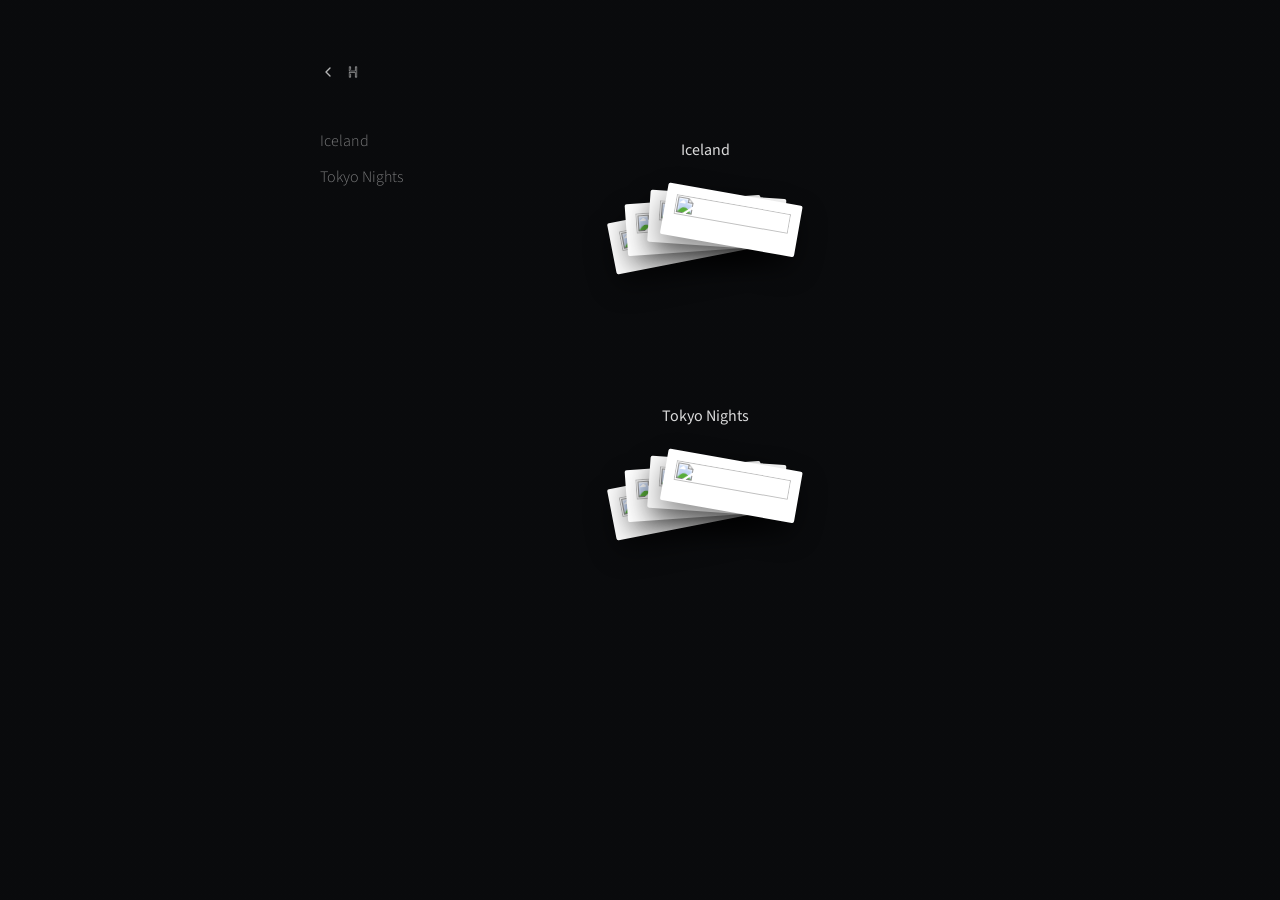
==== photos/index.html @ 7f574f33 "remove branding and scroll bar from homepage" ====
<!DOCTYPE HTML>
<html lang="en">
<head>
	<title>Photos · Hiuhu</title>
	<meta charset="utf-8" />
	<meta name="viewport" content="width=device-width, initial-scale=1" />
	<meta name="description" content="Some photos from here and there." />
	<link rel="stylesheet" href="/assets/css/main.css" />
	<link rel="stylesheet" href="/assets/css/photos.css?v=43" />
	<noscript><link rel="stylesheet" href="/assets/css/noscript.css" /></noscript>
	<link rel="icon" href="/images/hiuhu.com_favicon.png" type="image/x-icon">
</head>
<body class="is-preload">

	<div id="wrapper">

		<div class="photos-wrapper">
			<a class="photos-back" href="/" aria-label="Home">
				<svg class="photos-back-arrow" viewBox="0 0 24 24" fill="none" stroke="currentColor" stroke-width="2" stroke-linecap="round" stroke-linejoin="round"><path d="M15 18l-6-6 6-6"/></svg>
				<img src="/images/hiuhu.com_favicon.png" alt="" />
			</a>

			<div class="photos-row">
				<nav id="sidebar-nav">
					<!-- populated by photos.js -->
				</nav>

				<div id="albums-main" class="photos-main">
					<!-- populated by photos.js -->
				</div>
			</div>
		</div>

	</div>

	<!-- BG -->
	<div id="bg"></div>

	<!-- Scripts -->
	<script src="/assets/js/jquery.min.js"></script>
	<script src="/assets/js/browser.min.js"></script>
	<script src="/assets/js/breakpoints.min.js"></script>
	<script src="/assets/js/util.js"></script>
	<script src="/assets/js/main.js"></script>
	<script src="/assets/js/photos.js?v=23"></script>

</body>
</html>
---- assets/css/main.css ----
@import url(fontawesome-all.min.css);
@import url("https://fonts.googleapis.com/css?family=Source+Sans+Pro:300italic,600italic,300,600");

/*
	Dimension by Pixelarity
	pixelarity.com | hello@pixelarity.com
	License: pixelarity.com/license
*/

html, body, div, span, applet, object,
iframe, h1, h2, h3, h4, h5, h6, p, blockquote,
pre, a, abbr, acronym, address, big, cite,
code, del, dfn, em, img, ins, kbd, q, s, samp,
small, strike, strong, sub, sup, tt, var, b,
u, i, center, dl, dt, dd, ol, ul, li, fieldset,
form, label, legend, table, caption, tbody,
tfoot, thead, tr, th, td, article, aside,
canvas, details, embed, figure, figcaption,
footer, header, hgroup, menu, nav, output, ruby,
section, summary, time, mark, audio, video {
	margin: 0;
	padding: 0;
	border: 0;
	font-size: 100%;
	font: inherit;
	vertical-align: baseline;}

article, aside, details, figcaption, figure,
footer, header, hgroup, menu, nav, section {
	display: block;}

body {
	line-height: 1;
}

ol, ul {
	list-style: none;
}

blockquote, q {
	quotes: none;
}

	blockquote:before, blockquote:after, q:before, q:after {
		content: '';
		content: none;
	}

table {
	border-collapse: collapse;
	border-spacing: 0;
}

body {
	-webkit-text-size-adjust: none;
}

mark {
	background-color: transparent;
	color: inherit;
}

input::-moz-focus-inner {
	border: 0;
	padding: 0;
}

input, select, textarea {
	-moz-appearance: none;
	-webkit-appearance: none;
	-ms-appearance: none;
	appearance: none;
}

/* Basic */

	@-ms-viewport {
		width: device-width;
	}

	@media screen and (max-width: 480px) {

		html, body {
			min-width: 320px;
		}

	}

	html {
		box-sizing: border-box;
	}

	*, *:before, *:after {
		box-sizing: inherit;
	}

	body {
		background: #1b1f22;
	}

		body.is-preload *, body.is-preload *:before, body.is-preload *:after {
			-moz-animation: none !important;
			-webkit-animation: none !important;
			-ms-animation: none !important;
			animation: none !important;
			-moz-transition: none !important;
			-webkit-transition: none !important;
			-ms-transition: none !important;
			transition: none !important;
		}

/* Type */

	html {
		font-size: 16pt;
	}

		@media screen and (max-width: 1680px) {

			html {
				font-size: 12pt;
			}

		}

		@media screen and (max-width: 736px) {

			html {
				font-size: 11pt;
			}

		}

		@media screen and (max-width: 360px) {

			html {
				font-size: 10pt;
			}

		}

	body, input, select, textarea {
		color: #ffffff;
		font-family: "Source Sans Pro", sans-serif;
		font-weight: 300;
		font-size: 1rem;
		line-height: 1.65;
	}

	a {
		-moz-transition: color 0.2s ease-in-out, background-color 0.2s ease-in-out, border-bottom-color 0.2s ease-in-out;
		-webkit-transition: color 0.2s ease-in-out, background-color 0.2s ease-in-out, border-bottom-color 0.2s ease-in-out;
		-ms-transition: color 0.2s ease-in-out, background-color 0.2s ease-in-out, border-bottom-color 0.2s ease-in-out;
		transition: color 0.2s ease-in-out, background-color 0.2s ease-in-out, border-bottom-color 0.2s ease-in-out;
		border-bottom: dotted 1px rgba(255, 255, 255, 0.5);
		text-decoration: none;
		color: inherit;
	}

		a:hover {
			border-bottom-color: transparent;
		}

	strong, b {
		color: #ffffff;
		font-weight: 600;
	}

	em, i {
		font-style: italic;
	}

	p {
		margin: 0 0 2rem 0;
	}

	h1, h2, h3, h4, h5, h6 {
		color: #ffffff;
		font-weight: 600;
		line-height: 1.5;
		margin: 0 0 1rem 0;
		text-transform: uppercase;
		letter-spacing: 0.2rem;
	}

		h1 a, h2 a, h3 a, h4 a, h5 a, h6 a {
			color: inherit;
			text-decoration: none;
		}

		h1.major, h2.major, h3.major, h4.major, h5.major, h6.major {
			border-bottom: solid 1px #ffffff;
			width: -moz-max-content;
			width: -webkit-max-content;
			width: -ms-max-content;
			width: max-content;
			padding-bottom: 0.5rem;
			margin: 0 0 2rem 0;
		}

	h1 {
		font-size: 2.25rem;
		line-height: 1.3;
		letter-spacing: 0.5rem;
	}

	h2 {
		font-size: 1.5rem;
		line-height: 1.4;
		letter-spacing: 0.5rem;
	}

	h3 {
		font-size: 1rem;
	}

	h4 {
		font-size: 0.8rem;
	}

	h5 {
		font-size: 0.7rem;
	}

	h6 {
		font-size: 0.6rem;
	}

	@media screen and (max-width: 736px) {

		h1 {
			font-size: 1.75rem;
			line-height: 1.4;
		}

		h2 {
			font-size: 1.25em;
			line-height: 1.5;
		}

	}

	sub {
		font-size: 0.8rem;
		position: relative;
		top: 0.5rem;
	}

	sup {
		font-size: 0.8rem;
		position: relative;
		top: -0.5rem;
	}

	blockquote {
		border-left: solid 4px #ffffff;
		font-style: italic;
		margin: 0 0 2rem 0;
		padding: 0.5rem 0 0.5rem 2rem;
	}

	code {
		background: rgba(255, 255, 255, 0.075);
		border-radius: 4px;
		font-family: "Courier New", monospace;
		font-size: 0.9rem;
		margin: 0 0.25rem;
		padding: 0.25rem 0.65rem;
	}

	pre {
		-webkit-overflow-scrolling: touch;
		font-family: "Courier New", monospace;
		font-size: 0.9rem;
		margin: 0 0 2rem 0;
	}

		pre code {
			display: block;
			line-height: 1.75;
			padding: 1rem 1.5rem;
			overflow-x: auto;
		}

	hr {
		border: 0;
		border-bottom: solid 1px #ffffff;
		margin: 2.75rem 0;
	}

	.align-left {
		text-align: left;
	}

	.align-center {
		text-align: center;
	}

	.align-right {
		text-align: right;
	}

/* Form */

	form {
		margin: 0 0 2rem 0;
	}

		form > :last-child {
			margin-bottom: 0;
		}

		form > .fields {
			display: -moz-flex;
			display: -webkit-flex;
			display: -ms-flex;
			display: flex;
			-moz-flex-wrap: wrap;
			-webkit-flex-wrap: wrap;
			-ms-flex-wrap: wrap;
			flex-wrap: wrap;
			width: calc(100% + 3rem);
			margin: -1.5rem 0 2rem -1.5rem;
		}

			form > .fields > .field {
				-moz-flex-grow: 0;
				-webkit-flex-grow: 0;
				-ms-flex-grow: 0;
				flex-grow: 0;
				-moz-flex-shrink: 0;
				-webkit-flex-shrink: 0;
				-ms-flex-shrink: 0;
				flex-shrink: 0;
				padding: 1.5rem 0 0 1.5rem;
				width: calc(100% - 1.5rem);
			}

				form > .fields > .field.half {
					width: calc(50% - 0.75rem);
				}

				form > .fields > .field.third {
					width: calc(100%/3 - 0.5rem);
				}

				form > .fields > .field.quarter {
					width: calc(25% - 0.375rem);
				}

		@media screen and (max-width: 480px) {

			form > .fields {
				width: calc(100% + 3rem);
				margin: -1.5rem 0 2rem -1.5rem;
			}

				form > .fields > .field {
					padding: 1.5rem 0 0 1.5rem;
					width: calc(100% - 1.5rem);
				}

					form > .fields > .field.half {
						width: calc(100% - 1.5rem);
					}

					form > .fields > .field.third {
						width: calc(100% - 1.5rem);
					}

					form > .fields > .field.quarter {
						width: calc(100% - 1.5rem);
					}

		}

	label {
		color: #ffffff;
		display: block;
		font-size: 0.8rem;
		font-weight: 300;
		letter-spacing: 0.2rem;
		line-height: 1.5;
		margin: 0 0 1rem 0;
		text-transform: uppercase;
	}

	input[type="text"],
	input[type="password"],
	input[type="email"],
	input[type="tel"],
	select,
	textarea {
		-moz-appearance: none;
		-webkit-appearance: none;
		-ms-appearance: none;
		appearance: none;
		-moz-transition: border-color 0.2s ease-in-out, box-shadow 0.2s ease-in-out, background-color 0.2s ease-in-out;
		-webkit-transition: border-color 0.2s ease-in-out, box-shadow 0.2s ease-in-out, background-color 0.2s ease-in-out;
		-ms-transition: border-color 0.2s ease-in-out, box-shadow 0.2s ease-in-out, background-color 0.2s ease-in-out;
		transition: border-color 0.2s ease-in-out, box-shadow 0.2s ease-in-out, background-color 0.2s ease-in-out;
		background-color: transparent;
		border-radius: 4px;
		border: solid 1px #ffffff;
		color: inherit;
		display: block;
		outline: 0;
		padding: 0 1rem;
		text-decoration: none;
		width: 100%;
	}

		input[type="text"]:invalid,
		input[type="password"]:invalid,
		input[type="email"]:invalid,
		input[type="tel"]:invalid,
		select:invalid,
		textarea:invalid {
			box-shadow: none;
		}

		input[type="text"]:focus,
		input[type="password"]:focus,
		input[type="email"]:focus,
		input[type="tel"]:focus,
		select:focus,
		textarea:focus {
			background: rgba(255, 255, 255, 0.075);
			border-color: #ffffff;
			box-shadow: 0 0 0 1px #ffffff;
		}

	select {
		background-image: url("data:image/svg+xml;charset=utf8,%3Csvg xmlns='http://www.w3.org/2000/svg' width='40' height='40' preserveAspectRatio='none' viewBox='0 0 40 40'%3E%3Cpath d='M9.4,12.3l10.4,10.4l10.4-10.4c0.2-0.2,0.5-0.4,0.9-0.4c0.3,0,0.6,0.1,0.9,0.4l3.3,3.3c0.2,0.2,0.4,0.5,0.4,0.9 c0,0.4-0.1,0.6-0.4,0.9L20.7,31.9c-0.2,0.2-0.5,0.4-0.9,0.4c-0.3,0-0.6-0.1-0.9-0.4L4.3,17.3c-0.2-0.2-0.4-0.5-0.4-0.9 c0-0.4,0.1-0.6,0.4-0.9l3.3-3.3c0.2-0.2,0.5-0.4,0.9-0.4S9.1,12.1,9.4,12.3z' fill='%23ffffff' /%3E%3C/svg%3E");
		background-size: 1.25rem;
		background-repeat: no-repeat;
		background-position: calc(100% - 1rem) center;
		height: 2.75rem;
		padding-right: 2.75rem;
		text-overflow: ellipsis;
	}

		select option {
			color: #ffffff;
			background: #1b1f22;
		}

		select:focus::-ms-value {
			background-color: transparent;
		}

		select::-ms-expand {
			display: none;
		}

	input[type="text"],
	input[type="password"],
	input[type="email"],
	select {
		height: 2.75rem;
	}

	textarea {
		padding: 0.75rem 1rem;
	}

	input[type="checkbox"],
	input[type="radio"] {
		-moz-appearance: none;
		-webkit-appearance: none;
		-ms-appearance: none;
		appearance: none;
		display: block;
		float: left;
		margin-right: -2rem;
		opacity: 0;
		width: 1rem;
		z-index: -1;
	}

		input[type="checkbox"] + label,
		input[type="radio"] + label {
			text-decoration: none;
			-moz-user-select: none;
			-webkit-user-select: none;
			-ms-user-select: none;
			user-select: none;
			color: #ffffff;
			cursor: pointer;
			display: inline-block;
			font-size: 0.8rem;
			font-weight: 300;
			margin: 0 0 0.5rem 0;
			padding-left: 2.65rem;
			padding-right: 0.75rem;
			position: relative;
		}

			input[type="checkbox"] + label:before,
			input[type="radio"] + label:before {
				-moz-osx-font-smoothing: grayscale;
				-webkit-font-smoothing: antialiased;
				display: inline-block;
				font-style: normal;
				font-variant: normal;
				text-rendering: auto;
				line-height: 1;
				text-transform: none !important;
				font-family: 'Font Awesome 5 Free';
				font-weight: 900;
			}

			input[type="checkbox"] + label:before,
			input[type="radio"] + label:before {
				-moz-transition: border-color 0.2s ease-in-out, box-shadow 0.2s ease-in-out, background-color 0.2s ease-in-out;
				-webkit-transition: border-color 0.2s ease-in-out, box-shadow 0.2s ease-in-out, background-color 0.2s ease-in-out;
				-ms-transition: border-color 0.2s ease-in-out, box-shadow 0.2s ease-in-out, background-color 0.2s ease-in-out;
				transition: border-color 0.2s ease-in-out, box-shadow 0.2s ease-in-out, background-color 0.2s ease-in-out;
				border-radius: 4px;
				border: solid 1px #ffffff;
				content: '';
				display: inline-block;
				height: 1.65rem;
				left: 0;
				line-height: 1.65rem;
				position: absolute;
				text-align: center;
				top: -0.15rem;
				width: 1.65rem;
			}

		input[type="checkbox"]:checked + label:before,
		input[type="radio"]:checked + label:before {
			background: #ffffff !important;
			border-color: #ffffff !important;
			color: #1b1f22;
			content: '\f00c';
		}

		input[type="checkbox"]:focus + label:before,
		input[type="radio"]:focus + label:before {
			background: rgba(255, 255, 255, 0.075);
			border-color: #ffffff;
			box-shadow: 0 0 0 1px #ffffff;
		}

	input[type="checkbox"] + label:before {
		border-radius: 4px;
	}

	input[type="radio"] + label:before {
		border-radius: 100%;
	}

	::-webkit-input-placeholder {
		color: rgba(255, 255, 255, 0.5) !important;
		opacity: 1.0;
	}

	:-moz-placeholder {
		color: rgba(255, 255, 255, 0.5) !important;
		opacity: 1.0;
	}

	::-moz-placeholder {
		color: rgba(255, 255, 255, 0.5) !important;
		opacity: 1.0;
	}

	:-ms-input-placeholder {
		color: rgba(255, 255, 255, 0.5) !important;
		opacity: 1.0;
	}

	.formerize-placeholder {
		color: rgba(255, 255, 255, 0.5) !important;
		opacity: 1.0;
	}

/* Box */

	.box {
		border-radius: 4px;
		border: solid 1px #ffffff;
		margin-bottom: 2rem;
		padding: 1.5em;
	}

		.box > :last-child,
		.box > :last-child > :last-child,
		.box > :last-child > :last-child > :last-child {
			margin-bottom: 0;
		}

		.box.alt {
			border: 0;
			border-radius: 0;
			padding: 0;
		}

/* Icon */

	.icon {
		text-decoration: none;
		border-bottom: none;
		position: relative;
	}

		.icon:before {
			-moz-osx-font-smoothing: grayscale;
			-webkit-font-smoothing: antialiased;
			display: inline-block;
			font-style: normal;
			font-variant: normal;
			text-rendering: auto;
			line-height: 1;
			text-transform: none !important;
			font-family: 'Font Awesome 5 Free';
			font-weight: 400;
		}

		.icon > .label {
			display: none;
		}

		.icon:before {
			line-height: inherit;
		}

		.icon.solid:before {
			font-weight: 900;
		}

		.icon.brands:before {
			font-family: 'Font Awesome 5 Brands';
		}

/* Image */

	.image {
		border-radius: 4px;
		border: 0;
		display: inline-block;
		position: relative;
	}

		.image:before {
			pointer-events: none;
			background-image: url("../../images/overlay.png");
			background-color: rgba(19, 21, 25, 0.5);
			border-radius: 4px;
			content: '';
			display: block;
			height: 100%;
			left: 0;
			opacity: 0.5;
			position: absolute;
			top: 0;
			width: 100%;
		}

		.image img {
			border-radius: 4px;
			display: block;
		}

		.image.left, .image.right {
			max-width: 40%;
		}

			.image.left img, .image.right img {
				width: 100%;
			}

		.image.left {
			float: left;
			padding: 0 1.5em 1em 0;
			top: 0.25em;
		}

		.image.right {
			float: right;
			padding: 0 0 1em 1.5em;
			top: 0.25em;
		}

		.image.fit {
			display: block;
			margin: 0 0 2rem 0;
			width: 100%;
		}

			.image.fit img {
				width: 100%;
			}

		.image.main {
			display: block;
			margin: 2.5rem 0;
			width: 100%;
		}

			.image.main img {
				width: 100%;
			}

		@media screen and (max-width: 736px) {

			.image.main {
				margin: 2rem 0;
			}

		}

		@media screen and (max-width: 480px) {

			.image.main {
				margin: 1.5rem 0;
			}

		}

/* List */

	ol {
		list-style: decimal;
		margin: 0 0 2rem 0;
		padding-left: 1.25em;
	}

		ol li {
			padding-left: 0.25em;
		}

	ul {
		list-style: disc;
		margin: 0 0 2rem 0;
		padding-left: 1em;
	}

		ul li {
			padding-left: 0.5em;
		}

		ul.alt {
			list-style: none;
			padding-left: 0;
		}

			ul.alt li {
				border-top: solid 1px #ffffff;
				padding: 0.5em 0;
			}

				ul.alt li:first-child {
					border-top: 0;
					padding-top: 0;
				}

	dl {
		margin: 0 0 2rem 0;
	}

		dl dt {
			display: block;
			font-weight: 600;
			margin: 0 0 1rem 0;
		}

		dl dd {
			margin-left: 2rem;
		}

/* Actions */

	ul.actions {
		display: -moz-flex;
		display: -webkit-flex;
		display: -ms-flex;
		display: flex;
		cursor: default;
		list-style: none;
		margin-left: -1rem;
		padding-left: 0;
	}

		ul.actions li {
			padding: 0 0 0 1rem;
			vertical-align: middle;
		}

		ul.actions.special {
			-moz-justify-content: center;
			-webkit-justify-content: center;
			-ms-justify-content: center;
			justify-content: center;
			width: 100%;
			margin-left: 0;
		}

			ul.actions.special li:first-child {
				padding-left: 0;
			}

		ul.actions.stacked {
			-moz-flex-direction: column;
			-webkit-flex-direction: column;
			-ms-flex-direction: column;
			flex-direction: column;
			margin-left: 0;
		}

			ul.actions.stacked li {
				padding: 1.3rem 0 0 0;
			}

				ul.actions.stacked li:first-child {
					padding-top: 0;
				}

		ul.actions.fit {
			width: calc(100% + 1rem);
		}

			ul.actions.fit li {
				-moz-flex-grow: 1;
				-webkit-flex-grow: 1;
				-ms-flex-grow: 1;
				flex-grow: 1;
				-moz-flex-shrink: 1;
				-webkit-flex-shrink: 1;
				-ms-flex-shrink: 1;
				flex-shrink: 1;
				width: 100%;
			}

				ul.actions.fit li > * {
					width: 100%;
				}

			ul.actions.fit.stacked {
				width: 100%;
			}

		@media screen and (max-width: 480px) {

			ul.actions:not(.fixed) {
				-moz-flex-direction: column;
				-webkit-flex-direction: column;
				-ms-flex-direction: column;
				flex-direction: column;
				margin-left: 0;
				width: 100% !important;
			}

				ul.actions:not(.fixed) li {
					-moz-flex-grow: 1;
					-webkit-flex-grow: 1;
					-ms-flex-grow: 1;
					flex-grow: 1;
					-moz-flex-shrink: 1;
					-webkit-flex-shrink: 1;
					-ms-flex-shrink: 1;
					flex-shrink: 1;
					padding: 1rem 0 0 0;
					text-align: center;
					width: 100%;
				}

					ul.actions:not(.fixed) li > * {
						width: 100%;
					}

					ul.actions:not(.fixed) li:first-child {
						padding-top: 0;
					}

					ul.actions:not(.fixed) li input[type="submit"],
					ul.actions:not(.fixed) li input[type="reset"],
					ul.actions:not(.fixed) li input[type="button"],
					ul.actions:not(.fixed) li button,
					ul.actions:not(.fixed) li .button {
						width: 100%;
					}

						ul.actions:not(.fixed) li input[type="submit"].icon:before,
						ul.actions:not(.fixed) li input[type="reset"].icon:before,
						ul.actions:not(.fixed) li input[type="button"].icon:before,
						ul.actions:not(.fixed) li button.icon:before,
						ul.actions:not(.fixed) li .button.icon:before {
							margin-left: -0.5em;
						}

		}

/* Icons */

	ul.icons {
		cursor: default;
		list-style: none;
		padding-left: 0;
	}

		ul.icons li {
			display: inline-block;
			padding: 0 0.75em 0 0;
		}

			ul.icons li:last-child {
				padding-right: 0;
			}

			ul.icons li a {
				border-radius: 100%;
				box-shadow: inset 0 0 0 1px #ffffff;
				display: inline-block;
				height: 2.25rem;
				line-height: 2.25rem;
				text-align: center;
				width: 2.25rem;
			}

				ul.icons li a:hover {
					background-color: rgba(255, 255, 255, 0.075);
				}

				ul.icons li a:active {
					background-color: rgba(255, 255, 255, 0.175);
				}

/* Table */

	.table-wrapper {
		-webkit-overflow-scrolling: touch;
		overflow-x: auto;
	}

	table {
		margin: 0 0 2rem 0;
		width: 100%;
	}

		table tbody tr {
			border: solid 1px #ffffff;
			border-left: 0;
			border-right: 0;
		}

			table tbody tr:nth-child(2n + 1) {
				background-color: rgba(255, 255, 255, 0.075);
			}

		table td {
			padding: 0.75em 0.75em;
		}

		table th {
			color: #ffffff;
			font-size: 0.9em;
			font-weight: 600;
			padding: 0 0.75em 0.75em 0.75em;
			text-align: left;
		}

		table thead {
			border-bottom: solid 2px #ffffff;
		}

		table tfoot {
			border-top: solid 2px #ffffff;
		}

		table.alt {
			border-collapse: separate;
		}

			table.alt tbody tr td {
				border: solid 1px #ffffff;
				border-left-width: 0;
				border-top-width: 0;
			}

				table.alt tbody tr td:first-child {
					border-left-width: 1px;
				}

			table.alt tbody tr:first-child td {
				border-top-width: 1px;
			}

			table.alt thead {
				border-bottom: 0;
			}

			table.alt tfoot {
				border-top: 0;
			}

/* Button */

	input[type="submit"],
	input[type="reset"],
	input[type="button"],
	button,
	.button {
		-moz-appearance: none;
		-webkit-appearance: none;
		-ms-appearance: none;
		appearance: none;
		-moz-transition: background-color 0.2s ease-in-out, color 0.2s ease-in-out;
		-webkit-transition: background-color 0.2s ease-in-out, color 0.2s ease-in-out;
		-ms-transition: background-color 0.2s ease-in-out, color 0.2s ease-in-out;
		transition: background-color 0.2s ease-in-out, color 0.2s ease-in-out;
		background-color: transparent;
		border-radius: 4px;
		border: 0;
		box-shadow: inset 0 0 0 1px #ffffff;
		color: #ffffff !important;
		cursor: pointer;
		display: inline-block;
		font-size: 0.8rem;
		font-weight: 300;
		height: 2.75rem;
		letter-spacing: 0.2rem;
		line-height: 2.75rem;
		outline: 0;
		padding: 0 1.25rem 0 1.35rem;
		text-align: center;
		text-decoration: none;
		text-transform: uppercase;
		white-space: nowrap;
	}

		input[type="submit"]:hover,
		input[type="reset"]:hover,
		input[type="button"]:hover,
		button:hover,
		.button:hover {
			background-color: rgba(255, 255, 255, 0.075);
		}

		input[type="submit"]:active,
		input[type="reset"]:active,
		input[type="button"]:active,
		button:active,
		.button:active {
			background-color: rgba(255, 255, 255, 0.175);
		}

		input[type="submit"].icon:before,
		input[type="reset"].icon:before,
		input[type="button"].icon:before,
		button.icon:before,
		.button.icon:before {
			margin-right: 0.5em;
		}

		input[type="submit"].fit,
		input[type="reset"].fit,
		input[type="button"].fit,
		button.fit,
		.button.fit {
			width: 100%;
		}

		input[type="submit"].small,
		input[type="reset"].small,
		input[type="button"].small,
		button.small,
		.button.small {
			font-size: 0.6rem;
			height: 2.0625rem;
			line-height: 2.0625rem;
		}

		input[type="submit"].primary,
		input[type="reset"].primary,
		input[type="button"].primary,
		button.primary,
		.button.primary {
			background-color: #ffffff;
			color: #1b1f22 !important;
			font-weight: 600;
		}

		input[type="submit"].disabled, input[type="submit"]:disabled,
		input[type="reset"].disabled,
		input[type="reset"]:disabled,
		input[type="button"].disabled,
		input[type="button"]:disabled,
		button.disabled,
		button:disabled,
		.button.disabled,
		.button:disabled {
			pointer-events: none;
			cursor: default;
			opacity: 0.25;
		}

	input[type="submit"],
	input[type="reset"],
	input[type="button"],
	button {
		line-height: calc(2.75rem - 2px);
	}

/* BG */

	#bg {
		-moz-transform: scale(1.0);
		-webkit-transform: scale(1.0);
		-ms-transform: scale(1.0);
		transform: scale(1.0);
		-webkit-backface-visibility: hidden;
		position: fixed;
		top: 0;
		left: 0;
		width: 100%;
		height: 100vh;
		z-index: 1;
	}

		#bg:before, #bg:after {
			content: '';
			display: block;
			position: absolute;
			top: 0;
			left: 0;
			width: 100%;
			height: 100%;
		}

		#bg:before {
			-moz-transition: background-color 2.5s ease-in-out;
			-webkit-transition: background-color 2.5s ease-in-out;
			-ms-transition: background-color 2.5s ease-in-out;
			transition: background-color 2.5s ease-in-out;
			-moz-transition-delay: 0.75s;
			-webkit-transition-delay: 0.75s;
			-ms-transition-delay: 0.75s;
			transition-delay: 0.75s;
			background-image: linear-gradient(to top, rgba(19, 21, 25, 0.5), rgba(19, 21, 25, 0.5)), url("../../images/overlay.png");
			background-size: auto,
 256px 256px;
			background-position: center,
 center;
			background-repeat: no-repeat,
 repeat;
			z-index: 2;
		}

		#bg:after {
			-moz-transform: scale(1.125);
			-webkit-transform: scale(1.125);
			-ms-transform: scale(1.125);
			transform: scale(1.125);
			-moz-transition: -moz-transform 0.325s ease-in-out, -moz-filter 0.325s ease-in-out;
			-webkit-transition: -webkit-transform 0.325s ease-in-out, -webkit-filter 0.325s ease-in-out;
			-ms-transition: -ms-transform 0.325s ease-in-out, -ms-filter 0.325s ease-in-out;
			transition: transform 0.325s ease-in-out, filter 0.325s ease-in-out;
			background-image: url("../../images/bg.jpg");
			background-position: center;
			background-size: cover;
			background-repeat: no-repeat;
			z-index: 1;
		}

		body.is-article-visible #bg:after {
			-moz-transform: scale(1.0825);
			-webkit-transform: scale(1.0825);
			-ms-transform: scale(1.0825);
			transform: scale(1.0825);
			-moz-filter: blur(0.2rem);
			-webkit-filter: blur(0.2rem);
			-ms-filter: blur(0.2rem);
			filter: blur(0.2rem);
		}

		body.is-preload #bg:before {
			background-color: #000000;
		}

/* Wrapper */

	#wrapper {
		display: -moz-flex;
		display: -webkit-flex;
		display: -ms-flex;
		display: flex;
		-moz-flex-direction: column;
		-webkit-flex-direction: column;
		-ms-flex-direction: column;
		flex-direction: column;
		-moz-align-items: center;
		-webkit-align-items: center;
		-ms-align-items: center;
		align-items: center;
		-moz-justify-content: space-between;
		-webkit-justify-content: space-between;
		-ms-justify-content: space-between;
		justify-content: space-between;
		position: relative;
		min-height: 100vh;
		width: 100%;
		padding: 4rem 2rem;
		z-index: 3;
	}

		#wrapper:before {
			content: '';
			display: block;
		}

		@media screen and (max-width: 1680px) {

			#wrapper {
				padding: 3rem 2rem;
			}

		}

		@media screen and (max-width: 736px) {

			#wrapper {
				padding: 2rem 1rem;
			}

		}

		@media screen and (max-width: 480px) {

			#wrapper {
				padding: 1rem;
			}

		}

/* Header */

	#header {
		display: -moz-flex;
		display: -webkit-flex;
		display: -ms-flex;
		display: flex;
		-moz-flex-direction: column;
		-webkit-flex-direction: column;
		-ms-flex-direction: column;
		flex-direction: column;
		-moz-align-items: center;
		-webkit-align-items: center;
		-ms-align-items: center;
		align-items: center;
		-moz-transition: -moz-transform 0.325s ease-in-out, -moz-filter 0.325s ease-in-out, opacity 0.325s ease-in-out;
		-webkit-transition: -webkit-transform 0.325s ease-in-out, -webkit-filter 0.325s ease-in-out, opacity 0.325s ease-in-out;
		-ms-transition: -ms-transform 0.325s ease-in-out, -ms-filter 0.325s ease-in-out, opacity 0.325s ease-in-out;
		transition: transform 0.325s ease-in-out, filter 0.325s ease-in-out, opacity 0.325s ease-in-out;
		background-image: -moz-radial-gradient(rgba(0, 0, 0, 0.25) 25%, rgba(0, 0, 0, 0) 55%);
		background-image: -webkit-radial-gradient(rgba(0, 0, 0, 0.25) 25%, rgba(0, 0, 0, 0) 55%);
		background-image: -ms-radial-gradient(rgba(0, 0, 0, 0.25) 25%, rgba(0, 0, 0, 0) 55%);
		background-image: radial-gradient(rgba(0, 0, 0, 0.25) 25%, rgba(0, 0, 0, 0) 55%);
		max-width: 100%;
		text-align: center;
	}

		#header > * {
			-moz-transition: opacity 0.325s ease-in-out;
			-webkit-transition: opacity 0.325s ease-in-out;
			-ms-transition: opacity 0.325s ease-in-out;
			transition: opacity 0.325s ease-in-out;
			position: relative;
			margin-top: 3.5rem;
		}

			#header > *:before {
				content: '';
				display: block;
				position: absolute;
				top: calc(-3.5rem - 1px);
				left: calc(50% - 1px);
				width: 1px;
				height: calc(3.5rem + 1px);
				background: #ffffff;
			}

		#header > :first-child {
			margin-top: 0;
		}

			#header > :first-child:before {
				display: none;
			}

		#header .logo {
			width: 5.5rem;
			height: 5.5rem;
			line-height: 5.5rem;
			border: solid 1px #ffffff;
			border-radius: 100%;
		}

			#header .logo .icon:before {
				font-size: 2rem;
			}

		#header .content {
			border-style: solid;
			border-color: #ffffff;
			border-top-width: 1px;
			border-bottom-width: 1px;
			max-width: 100%;
			width: 20rem;
		}

			#header .content .inner {
				-moz-transition: max-height 0.75s ease, padding 0.75s ease, opacity 0.325s ease-in-out;
				-webkit-transition: max-height 0.75s ease, padding 0.75s ease, opacity 0.325s ease-in-out;
				-ms-transition: max-height 0.75s ease, padding 0.75s ease, opacity 0.325s ease-in-out;
				transition: max-height 0.75s ease, padding 0.75s ease, opacity 0.325s ease-in-out;
				-moz-transition-delay: 0.25s;
				-webkit-transition-delay: 0.25s;
				-ms-transition-delay: 0.25s;
				transition-delay: 0.25s;
				padding: 3rem 2rem;
				max-height: 40rem;
				overflow: hidden;
			}

				#header .content .inner > :last-child {
					margin-bottom: 0;
				}

			#header .content p {
				text-transform: uppercase;
				letter-spacing: 0.2rem;
				font-size: 0.8rem;
				line-height: 2;
			}

		#header nav ul {
			display: -moz-flex;
			display: -webkit-flex;
			display: -ms-flex;
			display: flex;
			margin-bottom: 0;
			list-style: none;
			padding-left: 0;
			border: solid 1px #ffffff;
			border-radius: 4px;
		}

			#header nav ul li {
				padding-left: 0;
				border-left: solid 1px #ffffff;
			}

				#header nav ul li:first-child {
					border-left: 0;
				}

				#header nav ul li a {
					display: block;
					min-width: 7.5rem;
					height: 2.75rem;
					line-height: 2.75rem;
					padding: 0 1.25rem 0 1.45rem;
					text-transform: uppercase;
					letter-spacing: 0.2rem;
					font-size: 0.8rem;
					border-bottom: 0;
				}

					#header nav ul li a:hover {
						background-color: rgba(255, 255, 255, 0.075);
					}

					#header nav ul li a:active {
						background-color: rgba(255, 255, 255, 0.175);
					}

		#header nav.use-middle:after {
			content: '';
			display: block;
			position: absolute;
			top: 0;
			left: calc(50% - 1px);
			width: 1px;
			height: 100%;
			background: #ffffff;
		}

		#header nav.use-middle ul li.is-middle {
			border-left: 0;
		}

		body.is-article-visible #header {
			-moz-transform: scale(0.95);
			-webkit-transform: scale(0.95);
			-ms-transform: scale(0.95);
			transform: scale(0.95);
			-moz-filter: blur(0.1rem);
			-webkit-filter: blur(0.1rem);
			-ms-filter: blur(0.1rem);
			filter: blur(0.1rem);
			opacity: 0;
		}

		body.is-preload #header {
			-moz-filter: blur(0.125rem);
			-webkit-filter: blur(0.125rem);
			-ms-filter: blur(0.125rem);
			filter: blur(0.125rem);
		}

			body.is-preload #header > * {
				opacity: 0;
			}

			body.is-preload #header .content .inner {
				max-height: 0;
				padding-top: 0;
				padding-bottom: 0;
				opacity: 0;
			}

		@media screen and (max-width: 980px) {

			#header .content p br {
				display: none;
			}

		}

		@media screen and (max-width: 736px) {

			#header > * {
				margin-top: 2rem;
			}

				#header > *:before {
					top: calc(-2rem - 1px);
					height: calc(2rem + 1px);
				}

			#header .logo {
				width: 4.75rem;
				height: 4.75rem;
				line-height: 4.75rem;
			}

				#header .logo .icon:before {
					font-size: 1.75rem;
				}

			#header .content .inner {
				padding: 2.5rem 1rem;
			}

			#header .content p {
				line-height: 1.875;
			}

		}

		@media screen and (max-width: 480px) {

			#header {
				padding: 1.5rem 0;
			}

				#header .content .inner {
					padding: 2.5rem 0;
				}

				#header nav ul {
					-moz-flex-direction: column;
					-webkit-flex-direction: column;
					-ms-flex-direction: column;
					flex-direction: column;
					min-width: 10rem;
					max-width: 100%;
				}

					#header nav ul li {
						border-left: 0;
						border-top: solid 1px #ffffff;
					}

						#header nav ul li:first-child {
							border-top: 0;
						}

						#header nav ul li a {
							height: 3rem;
							line-height: 3rem;
							min-width: 0;
							width: 100%;
						}

				#header nav.use-middle:after {
					display: none;
				}

		}

/* Main */

	#main {
		-moz-flex-grow: 1;
		-webkit-flex-grow: 1;
		-ms-flex-grow: 1;
		flex-grow: 1;
		-moz-flex-shrink: 1;
		-webkit-flex-shrink: 1;
		-ms-flex-shrink: 1;
		flex-shrink: 1;
		display: -moz-flex;
		display: -webkit-flex;
		display: -ms-flex;
		display: flex;
		-moz-align-items: center;
		-webkit-align-items: center;
		-ms-align-items: center;
		align-items: center;
		-moz-justify-content: center;
		-webkit-justify-content: center;
		-ms-justify-content: center;
		justify-content: center;
		-moz-flex-direction: column;
		-webkit-flex-direction: column;
		-ms-flex-direction: column;
		flex-direction: column;
		position: relative;
		max-width: 100%;
		z-index: 3;
	}

		#main article {
			-moz-transform: translateY(0.25rem);
			-webkit-transform: translateY(0.25rem);
			-ms-transform: translateY(0.25rem);
			transform: translateY(0.25rem);
			-moz-transition: opacity 0.325s ease-in-out, -moz-transform 0.325s ease-in-out;
			-webkit-transition: opacity 0.325s ease-in-out, -webkit-transform 0.325s ease-in-out;
			-ms-transition: opacity 0.325s ease-in-out, -ms-transform 0.325s ease-in-out;
			transition: opacity 0.325s ease-in-out, transform 0.325s ease-in-out;
			padding: 4.5rem 2.5rem 1.5rem 2.5rem ;
			position: relative;
			width: 40rem;
			max-width: 100%;
			background-color: rgba(27, 31, 34, 0.85);
			border-radius: 4px;
			opacity: 0;
		}

			#main article.active {
				-moz-transform: translateY(0);
				-webkit-transform: translateY(0);
				-ms-transform: translateY(0);
				transform: translateY(0);
				opacity: 1;
			}

			#main article .close {
				display: block;
				position: absolute;
				top: 0;
				right: 0;
				width: 4rem;
				height: 4rem;
				cursor: pointer;
				text-indent: 4rem;
				overflow: hidden;
				white-space: nowrap;
			}

				#main article .close:before {
					-moz-transition: background-color 0.2s ease-in-out;
					-webkit-transition: background-color 0.2s ease-in-out;
					-ms-transition: background-color 0.2s ease-in-out;
					transition: background-color 0.2s ease-in-out;
					content: '';
					display: block;
					position: absolute;
					top: 0.75rem;
					left: 0.75rem;
					width: 2.5rem;
					height: 2.5rem;
					border-radius: 100%;
					background-position: center;
					background-image: url("data:image/svg+xml;charset=utf8,%3Csvg xmlns='http://www.w3.org/2000/svg' xmlns:xlink='http://www.w3.org/1999/xlink' width='20px' height='20px' viewBox='0 0 20 20' zoomAndPan='disable'%3E%3Cstyle%3Eline %7B stroke: %23ffffff%3B stroke-width: 1%3B %7D%3C/style%3E%3Cline x1='2' y1='2' x2='18' y2='18' /%3E%3Cline x1='18' y1='2' x2='2' y2='18' /%3E%3C/svg%3E");
					background-size: 20px 20px;
					background-repeat: no-repeat;
				}

				#main article .close:hover:before {
					background-color: rgba(255, 255, 255, 0.075);
				}

				#main article .close:active:before {
					background-color: rgba(255, 255, 255, 0.175);
				}

		@media screen and (max-width: 736px) {

			#main article {
				padding: 3.5rem 2rem 0.5rem 2rem ;
			}

				#main article .close:before {
					top: 0.875rem;
					left: 0.875rem;
					width: 2.25rem;
					height: 2.25rem;
					background-size: 14px 14px;
				}

		}

		@media screen and (max-width: 480px) {

			#main article {
				padding: 3rem 1.5rem 0.5rem 1.5rem ;
			}

		}

/* Footer */

	#footer {
		-moz-transition: -moz-transform 0.325s ease-in-out, -moz-filter 0.325s ease-in-out, opacity 0.325s ease-in-out;
		-webkit-transition: -webkit-transform 0.325s ease-in-out, -webkit-filter 0.325s ease-in-out, opacity 0.325s ease-in-out;
		-ms-transition: -ms-transform 0.325s ease-in-out, -ms-filter 0.325s ease-in-out, opacity 0.325s ease-in-out;
		transition: transform 0.325s ease-in-out, filter 0.325s ease-in-out, opacity 0.325s ease-in-out;
		width: 100%;
		max-width: 100%;
		margin-top: 2rem;
		text-align: center;
	}

		#footer .copyright {
			letter-spacing: 0.2rem;
			font-size: 0.6rem;
			opacity: 0.75;
			margin-bottom: 0;
			text-transform: uppercase;
		}

			#footer .copyright a {
				border-bottom: none;
			}

				#footer .copyright a:hover {
					border-bottom: dotted 1px rgba(255, 255, 255, 0.5);
				}

		body.is-article-visible #footer {
			-moz-transform: scale(0.95);
			-webkit-transform: scale(0.95);
			-ms-transform: scale(0.95);
			transform: scale(0.95);
			-moz-filter: blur(0.1rem);
			-webkit-filter: blur(0.1rem);
			-ms-filter: blur(0.1rem);
			filter: blur(0.1rem);
			opacity: 0;
		}

		body.is-preload #footer {
			opacity: 0;
		}

/* Tagline typing effect */

	#tagline.is-typing::after {
		content: '|';
		margin-left: 2px;
		-webkit-animation: blink 0.8s step-end infinite;
		-moz-animation: blink 0.8s step-end infinite;
		animation: blink 0.8s step-end infinite;
	}

	@-webkit-keyframes blink {
		50% { opacity: 0; }
	}
	@-moz-keyframes blink {
		50% { opacity: 0; }
	}
	@keyframes blink {
		50% { opacity: 0; }
	}
---- assets/css/photos.css ----
/* ==========================================================================
   Photos section — sidebar nav + fanned polaroid stacks that expand
   in place into a gallery grid, plus a lightbox with prev/next.
   Blends onto the existing #bg dark background; no new color palette.
   ========================================================================== */

/* main.css sets html{font-size:16pt} with THREE separate media queries
   (1680px, 736px, 360px) that change it further. Since every measurement
   in this file is in rem, all of it was silently jumping to different
   actual pixel values at those thresholds — independent of our own
   40rem breakpoint — which is what caused both the resize jumpiness and
   the nav landing in unexpected places at certain widths. Locking it
   here keeps our rem math consistent at every window size. Scoped to
   this file only, so the homepage's own responsive type sizing (which
   this rule doesn't touch) is unaffected. */
html {
	font-size: 16px !important;
	/* Reserves permanent space for the vertical scrollbar so it can't
	   appear/disappear based on content height (e.g. a lower stack's
	   hover fan-out pushing total page height just past the viewport)
	   — that toggle was shifting the centered page content sideways.
	   background matches body's own base color (see main.css) so the
	   reserved gutter blends in instead of showing as a visible empty
	   strip, which is why this was removed once before. */
	scrollbar-gutter: stable;
	background: #1b1f22;
}

/* main.css fades #bg in from black over 2.5s (with a 0.75s delay) —
   nicely paced against the homepage's typewriter effect, but this page
   has no such animation to sync with, so settling faster here reads
   better. Scoped to this file only, so the homepage keeps its original
   timing untouched. */
#bg:before {
	transition-duration: 1.2s !important;
	transition-delay: 0.3s !important;
}

/* Dimension is built as a single-screen hero page and isn't expecting
   content taller than the viewport, so without an explicit allowance
   here, tall content (many albums, or a short window) can end up
   visually clipped at the bottom with no way to scroll to it. */
html,
body {
	overflow-y: auto !important;
	height: auto !important;
	scrollbar-gutter: stable;
	/* Browsers auto-adjust scroll position ("scroll anchoring") when
	   layout above the current view shrinks — like a grid collapsing
	   back down to its smaller stack. That's what was causing sections
	   further down the page to visibly "fall into place" after
	   collapsing, since their collapse is more likely to trigger the
	   browser's anchoring than a section already near the top. */
	overflow-anchor: none;
	/* Hide the scrollbar's visible track/thumb — scrolling still works
	   via wheel, trackpad, or keyboard. scrollbar-gutter above still
	   reserves the space either way, so this doesn't reintroduce any
	   layout shift; it just makes that reserved space blend into the
	   background instead of showing a visible bar. */
	scrollbar-width: none; /* Firefox */
	-ms-overflow-style: none; /* old Edge/IE */
}

html::-webkit-scrollbar,
body::-webkit-scrollbar {
	display: none; /* Chrome, Safari, new Edge */
}

/* Confirmed via main.css: #wrapper is `display:flex; flex-direction:column;
   justify-content:space-between; min-height:100vh;`, and #wrapper:before
   is an empty flex item. With only that empty item and our real content
   as the two flex children, space-between pushes our content toward the
   bottom — and that gap grows as the viewport gets taller, which is
   exactly the drift we saw. This file only loads on the photos pages, so
   it's safe to switch #wrapper back to plain top-aligned block layout
   here without touching the homepage. Padding is zeroed too, since with
   display:block that padding would otherwise stack on top of
   .photos-wrapper's own padding instead of being absorbed into the
   flex centering like it was before. */
body,
#wrapper {
	display: block !important;
	align-items: normal !important;
	justify-content: normal !important;
	min-height: 0 !important;
	height: auto !important;
	padding: 0 !important;
}

#wrapper:before {
	display: none !important;
}

.photos-wrapper {
	max-width: 44rem;
	margin: 0 auto;
	padding: 3rem 2rem 2rem;
}

.photos-back {
	display: inline-flex;
	align-items: center;
	gap: 0.15rem;
	margin-bottom: 2rem;
	opacity: 0.7;
	text-decoration: none;
	border: none !important;
	outline: none !important;
	box-shadow: none !important;
	background: none !important;
	padding: 0 !important;
	-webkit-appearance: none;
	appearance: none;
	transition: opacity 0.2s ease;
}

.photos-back:hover {
	opacity: 1;
}

.photos-back-arrow {
	display: block;
	width: 1rem;
	height: 1rem;
	flex-shrink: 0;
}

.photos-back img {
	display: block;
	width: 3rem;
	height: 3rem;
	border-radius: 4px;
	flex-shrink: 0;
	margin-left: -0.6rem;
	filter: brightness(0) invert(1);
}

/* ---------- Row: sidebar nav list + main stack content, side by side.
   Home lives above this row (as a separate block, see .photos-back)
   rather than inside it — that way both columns here start completely
   fresh with nothing above them, so align-items:flex-start lines up the
   nav's first item with the stack's first title exactly, with no
   measurement or hardcoded offset needed at all. Normal document flow
   throughout — no position:fixed, no viewport-relative calc(). The page
   never scrolls at this size, so there's no real need for fixed
   positioning, and every fixed/calc()-based approach we tried turned out
   to be fragile in ways that were hard to fully pin down and patch. ---------- */

.photos-row {
	display: flex;
	align-items: flex-start;
	gap: 3rem;
}

/* Hamburger toggle — hidden on wide screens, shown (and functional) only
   within the mobile breakpoint below. Reuses .icon-btn's circular styling.
   !important guards against .icon-btn's own display:flex (equal
   specificity, defined later in this file) silently winning. */
.nav-toggle {
	display: none !important;
	position: fixed;
	bottom: 2rem;
	left: 50%;
	transform: translateX(-50%);
	z-index: 21;
}

#sidebar-nav {
	flex: 0 0 auto;
	display: flex;
	flex-direction: column;
	gap: 0.6rem;
}

#sidebar-nav a {
	text-decoration: none;
	color: inherit;
	opacity: 0.45;
	transition: opacity 0.2s ease;
	background: none;
	border: none;
	text-align: left;
	padding: 0;
	font: inherit;
	cursor: pointer;
	white-space: nowrap;
}

#sidebar-nav a:hover,
#sidebar-nav a.is-current {
	opacity: 1;
}

.photos-main {
	flex: 1;
	min-width: 0;
}

.album-section {
	text-align: center;
	margin-bottom: 2rem;
	scroll-margin-top: 2rem;
}

.album-section:last-child {
	margin-bottom: 0;
}

.album-section-title {
	text-decoration: none;
	color: inherit;
	display: inline-block;
	margin-bottom: 1.25rem;
	opacity: 0.85;
	transition: opacity 0.2s ease;
	background: none !important;
	border: none !important;
	outline: none !important;
	box-shadow: none !important;
	padding: 0 !important;
	font: inherit;
	cursor: pointer;
	-webkit-appearance: none;
	appearance: none;
}

.album-section-title:hover {
	opacity: 1;
}

.album-section-title h2 {
	margin: 0;
	font-size: 1em;
	font-weight: 400;
	letter-spacing: normal;
	text-transform: none;
	white-space: nowrap;
}

.photos-subtitle {
	text-align: center;
	opacity: 0.5;
	margin: -1rem 0 3.5rem;
}

/* ---------- Fanned 4-photo stack ---------- */

.polaroid-stack {
	position: relative;
	width: 8.5rem;
	height: 10.625rem;
	margin: 0 auto;
	cursor: pointer;
	opacity: 1;
	transform: scale(1);
	/* No persistent transition here — JS grants one temporarily via
	   inline style right before toggling is-fading (expand/collapse),
	   then clears it. A permanent transition here was letting any
	   resize-triggered layout recalculation animate visibly even when
	   the final value hadn't actually changed, which was the real
	   cause of the resize jumpiness. */
}

.polaroid-stack.is-fading {
	opacity: 0 !important;
	transform: scale(0.96);
	pointer-events: none !important;
	visibility: hidden;
}

.polaroid-stack.is-hidden {
	display: none;
}

/* Whenever any panel is open, disable pointer-events on every stack —
   not just the one that's fading. A stack lower on the page can end up
   spatially underneath where the centered panel renders, and something
   about the stacking order was letting it win the hit-test over the
   panel despite the panel's higher z-index. This is the robust
   catch-all: no stack can ever intercept a click meant for the panel
   while one is open, regardless of the exact mechanism. */
body.grid-expanded .polaroid-stack {
	pointer-events: none !important;
}

.polaroid-stack .stack-item {
	position: absolute;
	inset: 0;
	/* Same reasoning — no persistent transition. JS adds one temporarily
	   on mouseenter/mouseleave for the hover fan-out effect. */
}

.polaroid-stack .stack-item .polaroid {
	transition: box-shadow 0.2s ease;
}

.polaroid-stack .stack-item:nth-child(1) { z-index: 1; }
.polaroid-stack .stack-item:nth-child(2) { z-index: 2; }
.polaroid-stack .stack-item:nth-child(3) { z-index: 3; }
.polaroid-stack .stack-item:nth-child(4) { z-index: 4; }

/* Fixed rem values, not percentages — the stack is always exactly 8.5rem,
   so these are just percentages pre-multiplied against that. Percentage
   translate() values recompute relative to the element's own box on any
   resize-triggered layout pass, and since transform has a transition,
   that recomputation was firing the transition visibly even when the
   resulting pixel value hadn't actually changed — that was the real
   cause of the resize jumpiness. */
.polaroid-stack .stack-item:nth-child(1) { transform: rotate(-11deg) translate(-1.19rem, 0.85rem); }
.polaroid-stack .stack-item:nth-child(2) { transform: rotate(-4deg) translate(-0.51rem, 0.425rem); }
.polaroid-stack .stack-item:nth-child(3) { transform: rotate(4deg) translate(0.425rem, 0.106rem); }
.polaroid-stack .stack-item:nth-child(4) { transform: rotate(10deg) translate(0.935rem, -0.106rem); }

.polaroid-stack:hover .stack-item:nth-child(1) { transform: rotate(-15deg) translate(-1.7rem, 1.169rem); }
.polaroid-stack:hover .stack-item:nth-child(2) { transform: rotate(-6deg) translate(-0.765rem, 0.531rem); }
.polaroid-stack:hover .stack-item:nth-child(3) { transform: rotate(6deg) translate(0.68rem, 0); }
.polaroid-stack:hover .stack-item:nth-child(4) { transform: rotate(14deg) translate(1.36rem, -0.425rem); }

/* Individual-photo hover — highlight only the frame itself. No movement,
   no scale, no un-rotating, no z-index change: just the visible polaroid
   edge lighting up so it's clear which one you're about to click. Now that
   the rotation lives on .stack-item itself, hover hit-testing follows the
   actual rotated shape instead of each card's full (overlapping) box. */
.polaroid-stack .stack-item:hover .polaroid {
	box-shadow: 0 0 0 2px rgba(255, 255, 255, 0.55), 0 0.75rem 1.75rem rgba(0, 0, 0, 0.45);
}

/* ---------- Polaroid frame (shared) — generous mat, true polaroid ratio ---------- */

.polaroid {
	background: #fff;
	padding: 7% 7% 10%;
	box-shadow: 0 0.75rem 1.75rem rgba(0, 0, 0, 0.45);
	border-radius: 2px;
}

.polaroid img {
	display: block;
	width: 100%;
	height: 100%;
	object-fit: cover;
}

/* ---------- Expanded gallery grid — a centered overlay panel, not
   part of document flow. Other stacks stay exactly where they are,
   dimmed behind the backdrop, since nothing about their layout changes
   when a panel opens. ---------- */

.grid-overlay-backdrop {
	position: fixed;
	inset: 0;
	background: rgba(10, 11, 13, 0.75);
	z-index: 29;
	opacity: 0;
	pointer-events: none;
	transition: opacity 0.3s ease;
}

.grid-overlay-backdrop.is-open {
	opacity: 1;
	pointer-events: auto;
}

.grid-overlay-panel {
	position: fixed;
	top: 50%;
	left: 50%;
	transform: translate(-50%, -50%) scale(0.9);
	z-index: 30;
	max-width: min(90vw, 44rem);
	max-height: 85vh;
	overflow-y: auto;
	background: rgba(20, 22, 28, 0.97);
	border-radius: 0.75rem;
	padding: 2rem 2rem 1.5rem;
	box-shadow: 0 2rem 4rem rgba(0, 0, 0, 0.6);
	opacity: 0;
	pointer-events: none;
	transition: opacity 0.3s ease, transform 0.3s ease;
}

.grid-overlay-panel.is-open {
	opacity: 1;
	pointer-events: auto;
	transform: translate(-50%, -50%) scale(1);
}

.grid-overlay-panel.is-hidden {
	display: none;
}

.gallery-grid {
	display: grid;
	grid-template-columns: repeat(4, 8.5rem);
	justify-content: center;
	gap: 1.5rem;
}

.polaroid-stack.is-hidden {
	display: none;
}

.gallery-grid .polaroid {
	cursor: pointer;
	transition: transform 0.25s ease, box-shadow 0.25s ease;
}

.gallery-grid .polaroid:hover {
	transform: translateY(-4px);
	box-shadow: 0 1rem 2rem rgba(0, 0, 0, 0.5);
}

.grid-close-wrap {
	display: flex;
	justify-content: center;
	margin-top: 1.5rem;
}

/* While viewing a photo in the lightbox, hide the "collapse grid back to
   stack" button — otherwise it faintly shows through the lightbox's
   semi-transparent backdrop, reading as a stray close button in the
   photo view when it's actually meant only for returning to the stack. */
body.lightbox-open .grid-close-wrap {
	visibility: hidden;
}

.icon-btn {
	width: 2.75rem;
	height: 2.75rem;
	border-radius: 50%;
	border: 1px solid rgba(255, 255, 255, 0.2);
	background: rgba(255, 255, 255, 0.06);
	color: #eee;
	cursor: pointer;
	transition: background 0.2s ease, transform 0.2s ease;
	display: flex;
	align-items: center;
	justify-content: center;
	padding: 0;
	line-height: 1;
}

.icon-btn:hover {
	background: rgba(255, 255, 255, 0.14);
}

.icon-btn svg {
	width: 1rem;
	height: 1rem;
	display: block;
}

.grid-close-btn:hover {
	transform: scale(1.05);
}

/* ---------- Lightbox, with prev/next ---------- */

.lightbox {
	position: fixed;
	inset: 0;
	background: rgba(20, 22, 28, 0.72);
	display: flex;
	align-items: center;
	justify-content: center;
	flex-direction: column;
	z-index: 1000;
	opacity: 0;
	pointer-events: none;
	transition: opacity 0.35s ease;
	padding: 2rem;
}

.lightbox.is-open {
	opacity: 1;
	pointer-events: auto;
}

.lightbox .lightbox-frame {
	background: #fff;
	padding: 3% 3% 5%;
	box-shadow: 0 1.5rem 3rem rgba(0, 0, 0, 0.6);
	max-width: min(90vw, 42rem);
	max-height: 78vh;
	transform: scale(0.82);
	transition: transform 0.4s cubic-bezier(0.22, 1, 0.36, 1);
	will-change: transform;
}

.lightbox.is-open .lightbox-frame {
	transform: scale(1);
}

.lightbox img {
	display: block;
	max-width: 100%;
	max-height: calc(78vh - 4rem);
	object-fit: contain;
}

.lightbox .lightbox-caption {
	color: #eee;
	margin-top: 1.25rem;
	font-size: 0.95em;
	opacity: 0.8;
	text-align: center;
}

.lightbox .lightbox-close {
	position: absolute;
	top: 1.5rem;
	right: 2rem;
}

.lightbox .lightbox-close svg {
	width: 1.1rem;
	height: 1.1rem;
}

.lightbox .lightbox-nav {
	position: absolute;
	top: 50%;
	transform: translateY(-50%);
}

.lightbox .lightbox-nav svg {
	width: 1.15rem;
	height: 1.15rem;
}

.lightbox .lightbox-prev {
	left: 1.5rem;
}

.lightbox .lightbox-next {
	right: 1.5rem;
}

@media (max-width: 40rem) {
	.photos-wrapper {
		padding: 3rem 1.25rem 3rem;
	}

	.photos-row {
		flex-direction: column;
		align-items: stretch;
		gap: 1.25rem;
	}

	.gallery-grid {
		grid-template-columns: repeat(2, 8.5rem);
	}

	.nav-toggle {
		display: flex !important;
	}

	body.grid-expanded .nav-toggle {
		display: none !important;
	}

	#sidebar-nav {
		display: none;
		position: fixed;
		bottom: 5.5rem;
		left: 50%;
		transform: translateX(-50%);
		background: rgba(20, 22, 28, 0.95);
		border: 1px solid rgba(255, 255, 255, 0.15);
		border-radius: 0.75rem;
		padding: 1rem 1.75rem;
		gap: 0.75rem;
		z-index: 20;
		box-shadow: 0 1rem 2rem rgba(0, 0, 0, 0.5);
		white-space: nowrap;
		text-align: center;
	}

	#sidebar-nav.is-open {
		display: flex;
	}

	.lightbox .lightbox-nav {
		width: 2.25rem;
		height: 2.25rem;
	}

	.lightbox .lightbox-prev { left: 0.5rem; }
	.lightbox .lightbox-next { right: 0.5rem; }
}
---- assets/css/noscript.css ----
/*
	Dimension by Pixelarity
	pixelarity.com | hello@pixelarity.com
	License: pixelarity.com/license
*/

/* BG */

	body.is-preload #bg:before {
		background-color: transparent;
	}

/* Header */

	body.is-preload #header {
		-moz-filter: none;
		-webkit-filter: none;
		-ms-filter: none;
		filter: none;
	}

		body.is-preload #header > * {
			opacity: 1;
		}

		body.is-preload #header .content .inner {
			max-height: none;
			padding: 3rem 2rem;
			opacity: 1;
		}

/* Main */

	#main article {
		opacity: 1;
		margin: 4rem 0 0 0;
	}
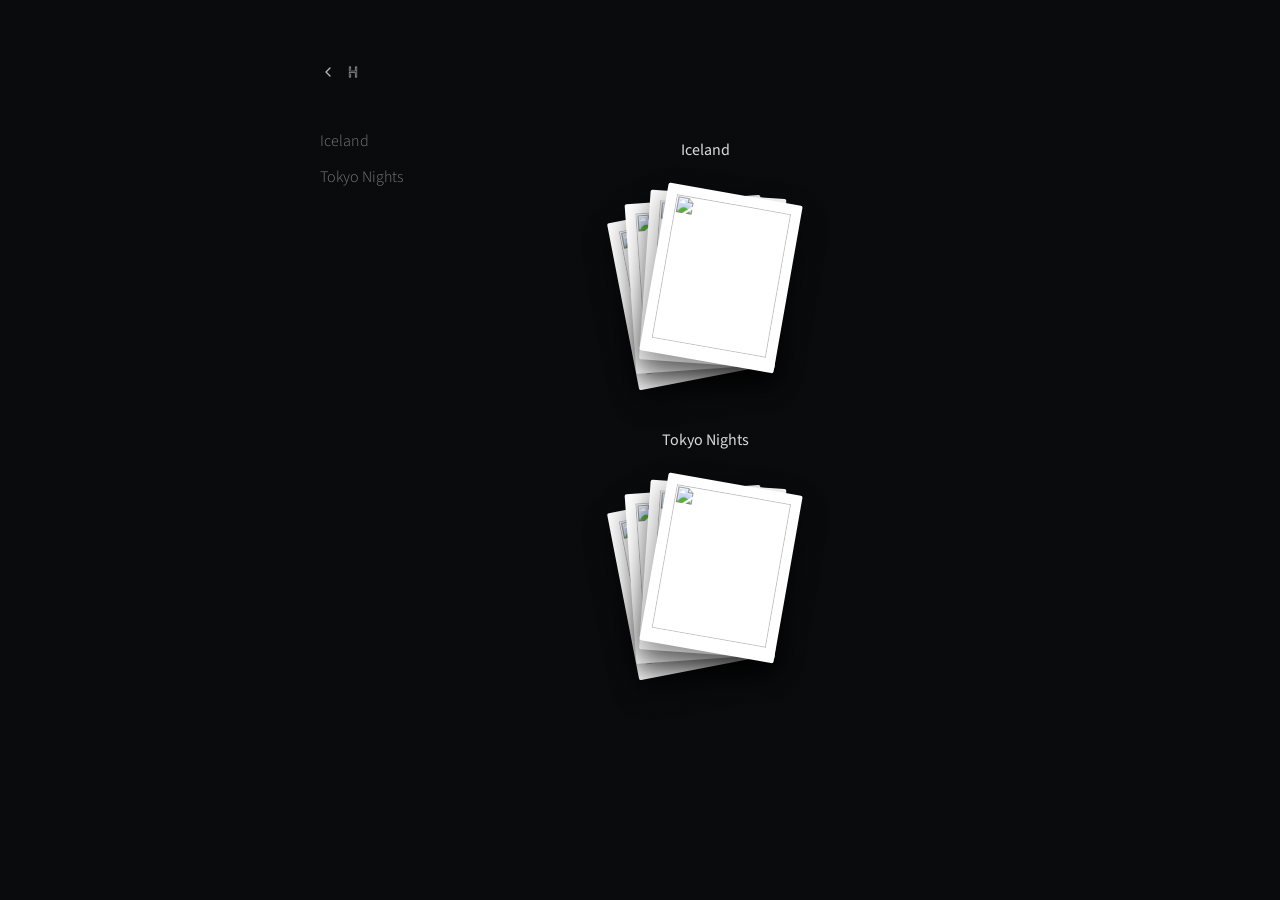
==== commit daa5b46b: "fix visuals" ====
--- a/photos/index.html
+++ b/photos/index.html
@@ -6,7 +6,7 @@
 	<meta name="viewport" content="width=device-width, initial-scale=1" />
 	<meta name="description" content="Some photos from here and there." />
 	<link rel="stylesheet" href="/assets/css/main.css" />
-	<link rel="stylesheet" href="/assets/css/photos.css?v=43" />
+	<link rel="stylesheet" href="/assets/css/photos.css?v=47" />
 	<noscript><link rel="stylesheet" href="/assets/css/noscript.css" /></noscript>
 	<link rel="icon" href="/images/hiuhu.com_favicon.png" type="image/x-icon">
 </head>
@@ -42,7 +42,7 @@
 	<script src="/assets/js/breakpoints.min.js"></script>
 	<script src="/assets/js/util.js"></script>
 	<script src="/assets/js/main.js"></script>
-	<script src="/assets/js/photos.js?v=23"></script>
+	<script src="/assets/js/photos.js?v=26"></script>
 
 </body>
 </html>
--- a/assets/css/photos.css
+++ b/assets/css/photos.css
@@ -94,7 +94,7 @@
 .photos-wrapper {
 	max-width: 44rem;
 	margin: 0 auto;
-	padding: 3rem 2rem 2rem;
+	padding: 3rem 2rem 5rem;
 }
 
 .photos-back {
@@ -198,7 +198,7 @@
 
 .album-section {
 	text-align: center;
-	margin-bottom: 2rem;
+	margin-bottom: 3.5rem;
 	scroll-margin-top: 2rem;
 }
 
@@ -332,6 +332,7 @@
 	padding: 7% 7% 10%;
 	box-shadow: 0 0.75rem 1.75rem rgba(0, 0, 0, 0.45);
 	border-radius: 2px;
+	aspect-ratio: 4 / 5;
 }
 
 .polaroid img {
@@ -425,8 +426,8 @@
 }
 
 .icon-btn {
-	width: 2.75rem;
-	height: 2.75rem;
+	width: 2.25rem;
+	height: 2.25rem;
 	border-radius: 50%;
 	border: 1px solid rgba(255, 255, 255, 0.2);
 	background: rgba(255, 255, 255, 0.06);
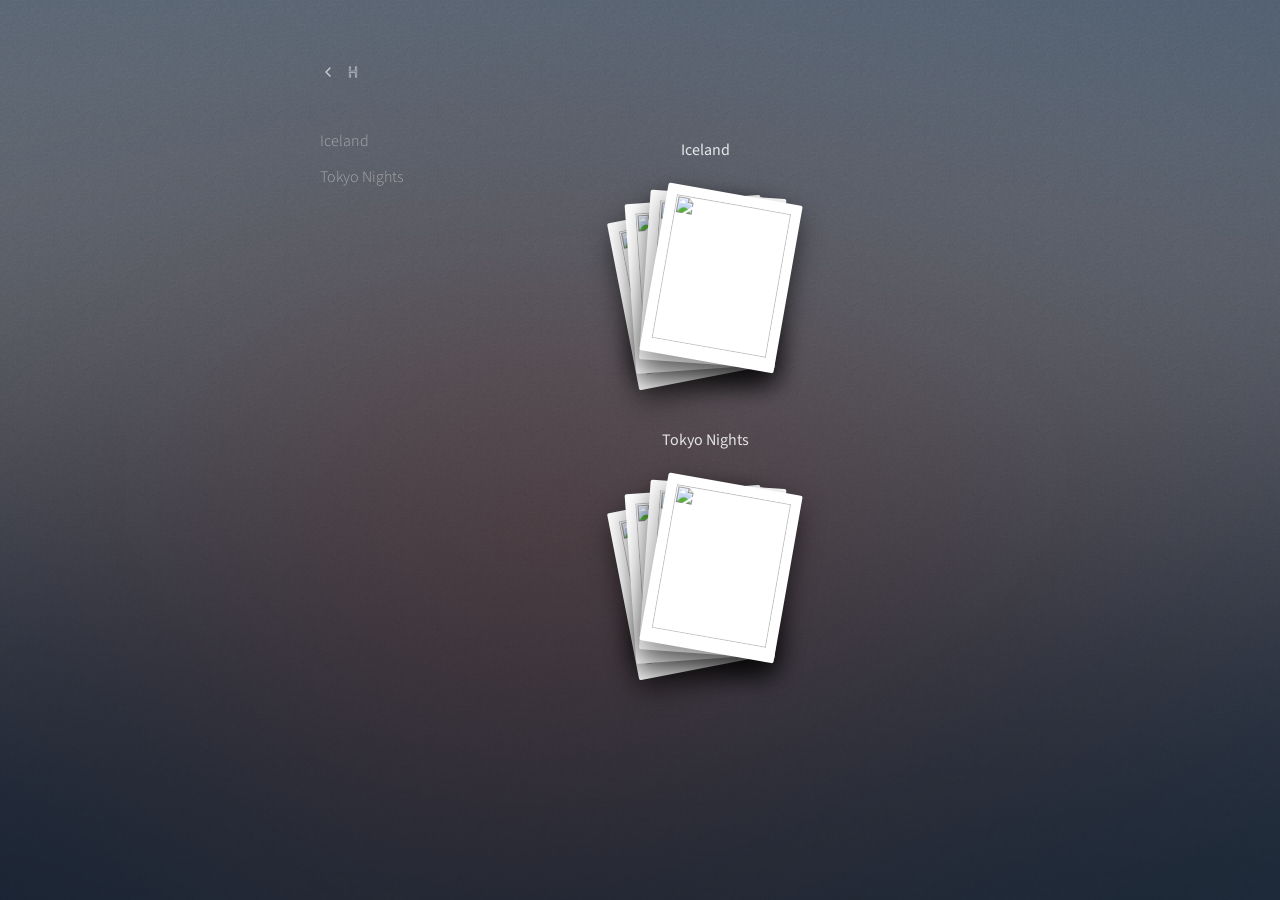
==== commit 08edc25e: "Update jQuery from 3.6.0 to 3.7.1 Co-Authored-By: Claude Sonnet 5.5 <noreply@anthropic.com> Claude-S" ====
--- a/photos/index.html
+++ b/photos/index.html
@@ -4,11 +4,15 @@
 	<title>Photos · Hiuhu</title>
 	<meta charset="utf-8" />
 	<meta name="viewport" content="width=device-width, initial-scale=1" />
+	<meta name="theme-color" content="#1b1f22" />
 	<meta name="description" content="Some photos from here and there." />
 	<link rel="stylesheet" href="/assets/css/main.css" />
 	<link rel="stylesheet" href="/assets/css/photos.css?v=47" />
 	<noscript><link rel="stylesheet" href="/assets/css/noscript.css" /></noscript>
-	<link rel="icon" href="/images/hiuhu.com_favicon.png" type="image/x-icon">
+	<link rel="icon" href="/images/hiuhu.com_favicon.png?v=4" type="image/png" sizes="64x64">
+	<!-- Cloudflare Web Analytics -->
+	<script type='module' src='https://static.cloudflareinsights.com/beacon.min.js' data-cf-beacon='{"token": "9f8a9d008be245428c5c62c6854db09e"}'></script>
+	<!-- End Cloudflare Web Analytics -->
 </head>
 <body class="is-preload">
 
@@ -17,7 +21,7 @@
 		<div class="photos-wrapper">
 			<a class="photos-back" href="/" aria-label="Home">
 				<svg class="photos-back-arrow" viewBox="0 0 24 24" fill="none" stroke="currentColor" stroke-width="2" stroke-linecap="round" stroke-linejoin="round"><path d="M15 18l-6-6 6-6"/></svg>
-				<img src="/images/hiuhu.com_favicon.png" alt="" />
+				<img src="/images/hiuhu-mark.png" alt="" />
 			</a>
 
 			<div class="photos-row">
@@ -37,7 +41,7 @@
 	<div id="bg"></div>
 
 	<!-- Scripts -->
-	<script src="/assets/js/jquery.min.js"></script>
+	<script src="/assets/js/jquery.min.js?v=3.7.1"></script>
 	<script src="/assets/js/browser.min.js"></script>
 	<script src="/assets/js/breakpoints.min.js"></script>
 	<script src="/assets/js/util.js"></script>
--- a/assets/css/main.css
+++ b/assets/css/main.css
@@ -1201,6 +1201,8 @@
 		justify-content: space-between;
 		position: relative;
 		min-height: 100vh;
+		min-height: 100svh;
+		min-height: 100dvh;
 		width: 100%;
 		padding: 4rem 2rem;
 		z-index: 3;
